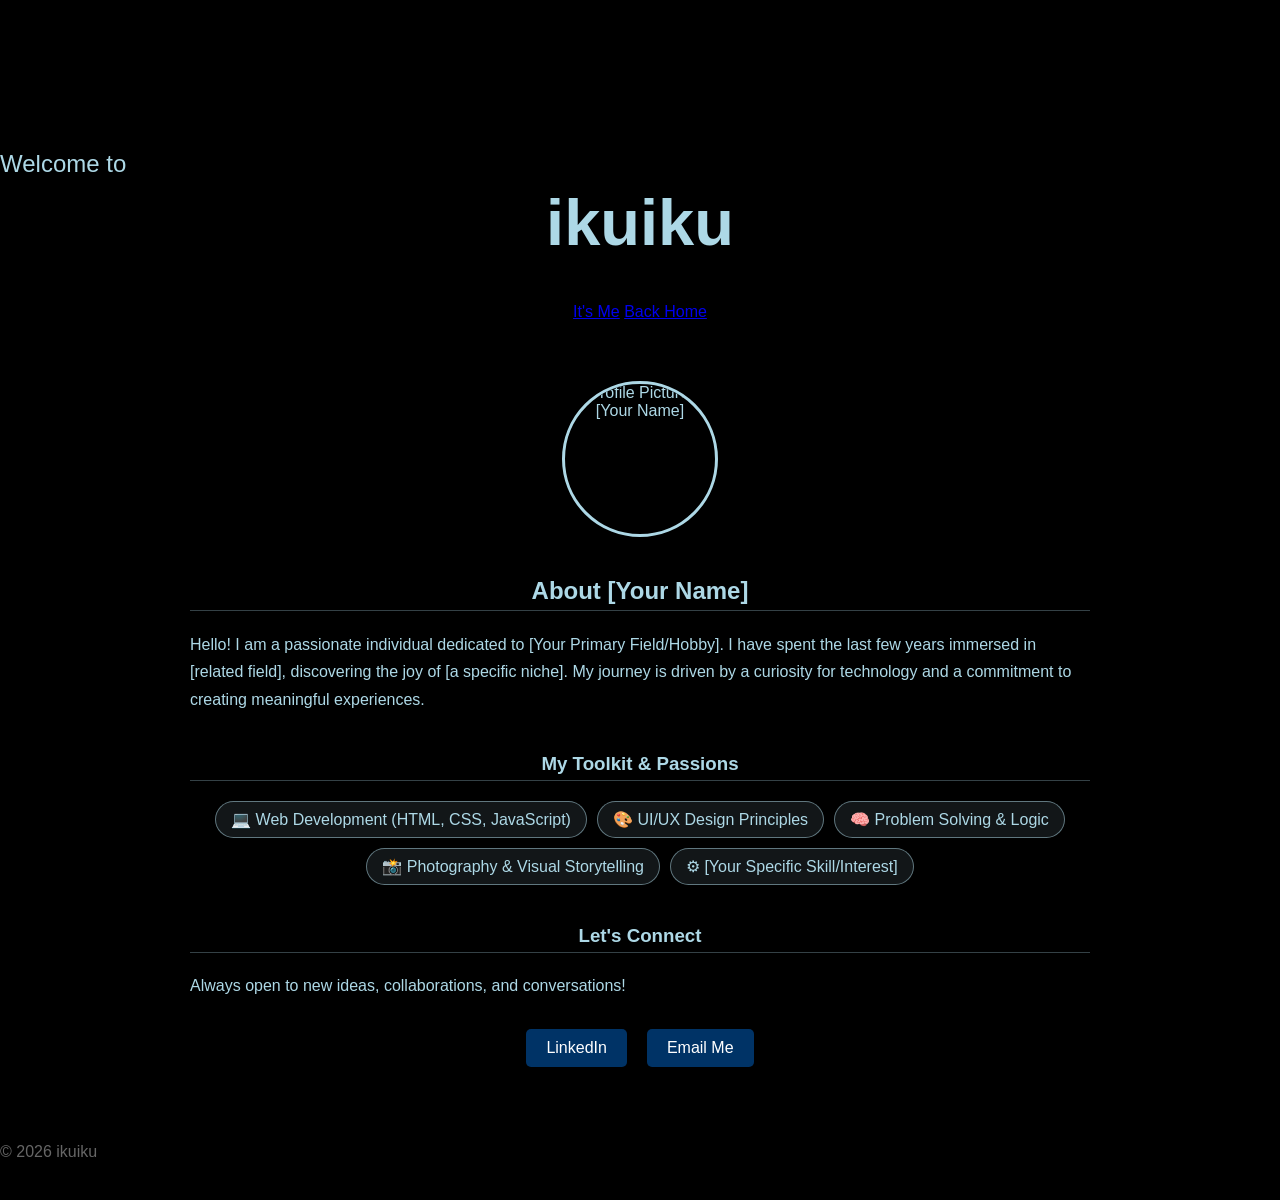
==== its_me.html @ db4c44b7 "updaate 5" ====
<!DOCTYPE html>
<html lang="en">
<head>
    <meta charset="UTF-8">
    <meta name="viewport" content="width=device-width, initial-scale=1.0">
    <title>ikuiku - About Me</title>
    <link rel="stylesheet" href="style.css">
</head>

<body class="dark-mode">
    <!-- HEADER: Consistent navigation across the site -->
    <header>
        <p class="welcome-text">Welcome to</p>
        <h1>ikuiku</h1>
        <nav>
            <a href="its_me.html" class="home-button">It's Me</a>
            <!-- Optional: Add a back button or another link if needed -->
            <a href="index.html">Back Home</a>
        </nav>
    </header>

    <main class="about-main">
        <!-- Profile Section -->
        <section class="profile-section">
            <!-- 🟢 RECOMMENDED: Add a professional photo here -->
            <img src="your_profile_picture.jpg" alt="Profile Picture of [Your Name]" class="profile-img">
            <h2>About [Your Name]</h2>
            <p class="bio">
                Hello! I am a passionate individual dedicated to [Your Primary Field/Hobby]. I have spent the last few years immersed in [related field], discovering the joy of [a specific niche]. My journey is driven by a curiosity for technology and a commitment to creating meaningful experiences.
            </p>
        </section>

        <!-- Skills/Interests Section -->
        <section class="details-section">
            <h3>My Toolkit & Passions</h3>
            <!-- Using an unordered list for scannable information -->
            <ul class="skill-list">
                <li>💻 Web Development (HTML, CSS, JavaScript)</li>
                <li>🎨 UI/UX Design Principles</li>
                <li>🧠 Problem Solving & Logic</li>
                <li>📸 Photography & Visual Storytelling</li>
                <li>⚙ [Your Specific Skill/Interest]</li>
            </ul>
        </section>

        <!-- Goals/Contact Section -->
        <section class="goals-section">
            <h3>Let's Connect</h3>
            <p>Always open to new ideas, collaborations, and conversations!</p>
            <div class="contact-links">
                <!-- Use these links to point to your real profiles -->
                <a href="https://linkedin.com/in/yourprofile" class="social-link">LinkedIn</a>
                <a href="mailto:youremail@example.com" class="social-link">Email Me</a>
            </div>
        </section>
    </main>

    <!-- FOOTER: Consistent copyright -->
    <footer>
        <p>&copy; 2026 ikuiku</p>
    </footer>
</body>
</html>
---- style.css ----
/* ========================================= */
/* GLOBAL STYLES (Base Dark Mode) */
/* ========================================= */

body {
    background-color: black; 
    font-family: Arial, sans-serif;
    text-align: center;
    padding-top: 100px;
    margin: 0; 
    color: #ADD8E6; /* Light Blue text color */
}

/* Header elements remain the same */
header {
    /* Ensures the header elements maintain proper spacing */
    padding: 20px 0;
}

h1 {
    color: #ADD8E6; 
    font-size: 65px; 
    margin-top: 0; 
}

.welcome-text {
    color: #ADD8E6; 
    font-size: 24px; 
    margin-bottom: 0;
}


/* ========================================= */
/* NEW "IT'S ME" PAGE SPECIFIC STYLING */
/* ========================================= */

main.about-main {
    /* Provides a cleaner area for the page content */
    padding: 40px 5%; /* Adds horizontal padding on wider screens */
    max-width: 900px; /* Keeps the content readable by limiting its width */
    margin: 0 auto; /* Centers the main content block */
}

/* Profile Image Styling (Visual Anchor) */
.profile-img {
    width: 150px; /* Standard size for a profile pic */
    height: 150px; /* Makes it a perfect square */
    object-fit: cover; /* Ensures the image covers the area without distortion */
    border-radius: 50%; /* Makes the image perfectly round */
    display: block; /* Forces the image to behave correctly in the layout */
    margin: 0 auto 20px; /* Centers the image and adds spacing below it */
    border: 3px solid #ADD8E6; /* Adds a visual frame/border to the picture */
}

/* Section Headings */
h2, h3 {
    color: #ADD8E6;
    margin-top: 40px;
    border-bottom: 1px solid rgba(173, 216, 230, 0.3); /* Subtle line under titles */
    padding-bottom: 5px;
}

/* Body Text */
p {
    margin-bottom: 20px;
    line-height: 1.7; /* Improves readability for longer paragraphs */
    /* Keep text left-aligned inside the main block for easier reading */
    text-align: left; 
}

/* Skill List Styling */
.skill-list {
    list-style: none; /* Removes default bullet points */
    padding: 0;
    display: flex; /* Arranges items in a row */
    flex-wrap: wrap; /* Allows items to wrap onto the next line if needed */
    justify-content: center; /* Centers the list items */
    gap: 10px; /* Space between the list items */
    margin: 20px auto;
    max-width: fit-content; /* Makes the list itself only take up required space */
}

.skill-list li {
    background-color: rgba(173, 216, 230, 0.1); /* Subtle colored background for each skill chip */
    padding: 8px 15px;
    border-radius: 20px; /* Makes it look like a tag/pill */
    color: #ADD8E6;
    border: 1px solid rgba(173, 216, 230, 0.5); /* Delicate frame around the skill */
    transition: background-color 0.3s;
}

/* Contact Link Styling */
.contact-links {
    margin-top: 30px;
    display: flex;
    justify-content: center;
    gap: 20px;
}

.social-link {
    /* Reuses the button styling but makes it smaller and focused on contact */
    display: inline-block;
    padding: 10px 20px;
    background-color: #003366; /* Deeper blue for contrast */
    color: white;
    text-decoration: none;
    border-radius: 5px;
    transition: background-color 0.3s;
}

.social-link:hover {
    background-color: #0055AA;
}

/* Footer remains consistent */
footer {
    background-color: black; /* Reinforces the page background */
    color: #666;
    padding: 15px 0;
}
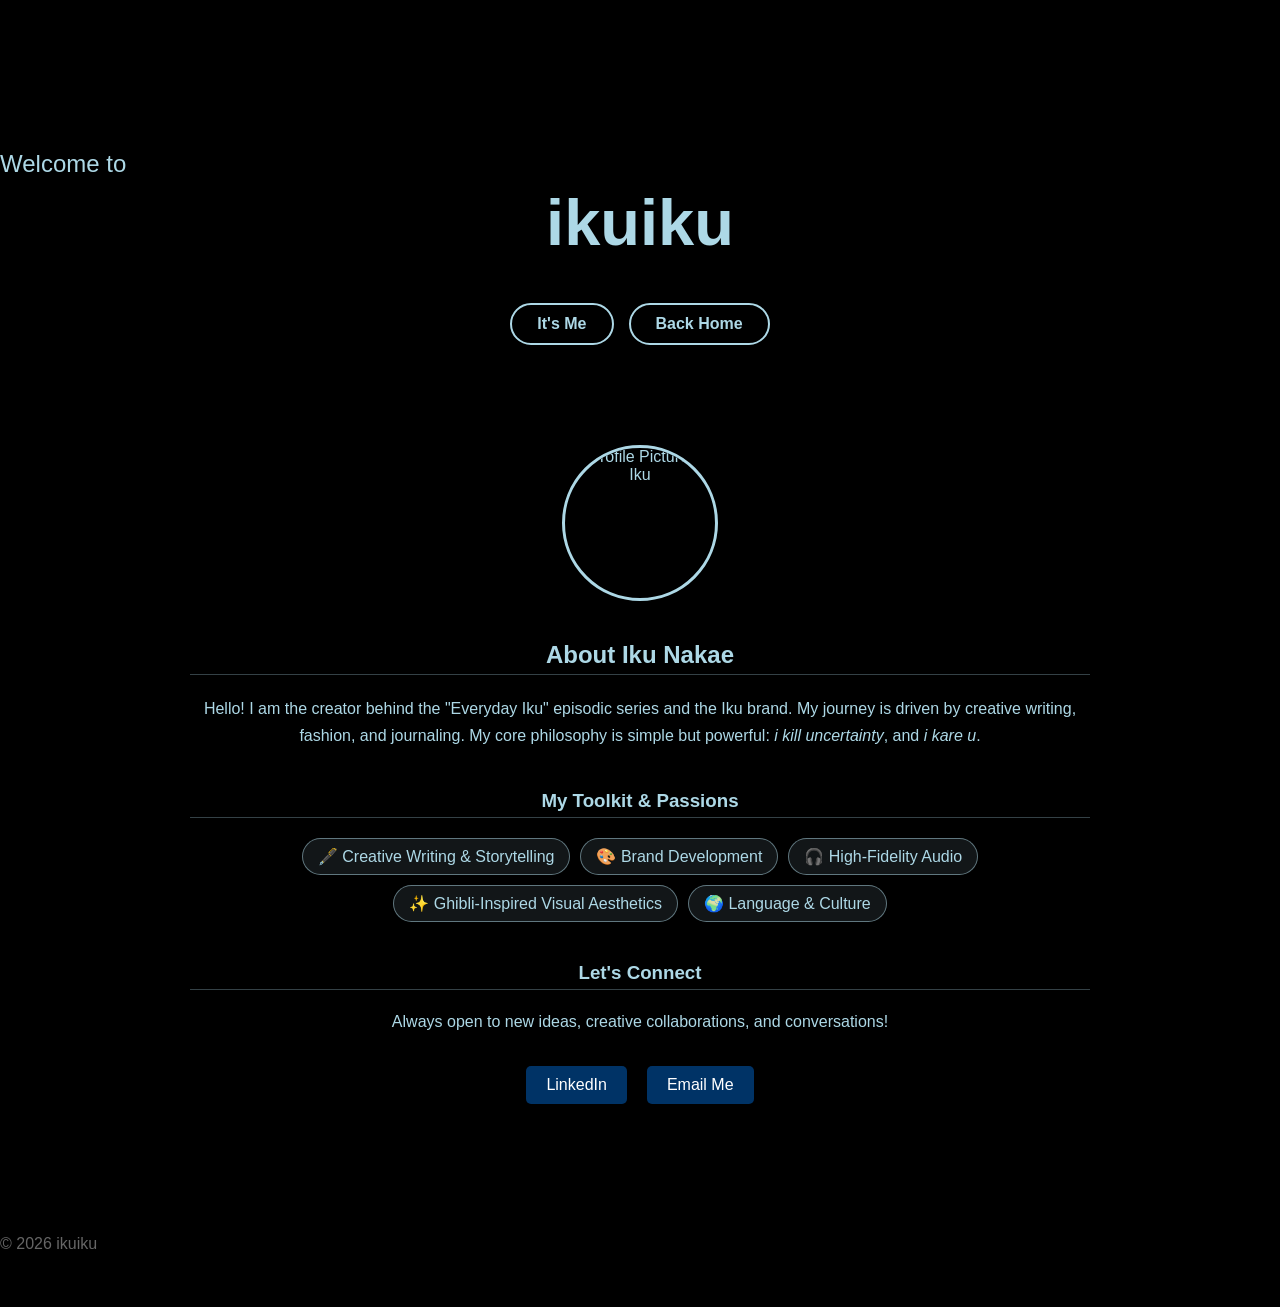
==== commit feca8470: "update 6 (Gemini)" ====
--- a/its_me.html
+++ b/its_me.html
@@ -8,56 +8,47 @@
 </head>
 
 <body class="dark-mode">
-    <!-- HEADER: Consistent navigation across the site -->
     <header>
         <p class="welcome-text">Welcome to</p>
         <h1>ikuiku</h1>
         <nav>
             <a href="its_me.html" class="home-button">It's Me</a>
-            <!-- Optional: Add a back button or another link if needed -->
             <a href="index.html">Back Home</a>
         </nav>
     </header>
 
     <main class="about-main">
-        <!-- Profile Section -->
         <section class="profile-section">
-            <!-- 🟢 RECOMMENDED: Add a professional photo here -->
-            <img src="your_profile_picture.jpg" alt="Profile Picture of [Your Name]" class="profile-img">
-            <h2>About [Your Name]</h2>
+            <img src="iku_profile.jpg" alt="Profile Picture of Iku" class="profile-img">
+            <h2>About Iku Nakae</h2>
             <p class="bio">
-                Hello! I am a passionate individual dedicated to [Your Primary Field/Hobby]. I have spent the last few years immersed in [related field], discovering the joy of [a specific niche]. My journey is driven by a curiosity for technology and a commitment to creating meaningful experiences.
+                Hello! I am the creator behind the "Everyday Iku" episodic series and the Iku brand. My journey is driven by creative writing, fashion, and journaling. My core philosophy is simple but powerful: <em>i kill uncertainty</em>, and <em>i kare u</em>.
             </p>
         </section>
 
-        <!-- Skills/Interests Section -->
         <section class="details-section">
             <h3>My Toolkit & Passions</h3>
-            <!-- Using an unordered list for scannable information -->
             <ul class="skill-list">
-                <li>💻 Web Development (HTML, CSS, JavaScript)</li>
-                <li>🎨 UI/UX Design Principles</li>
-                <li>🧠 Problem Solving & Logic</li>
-                <li>📸 Photography & Visual Storytelling</li>
-                <li>⚙ [Your Specific Skill/Interest]</li>
+                <li>🖋️ Creative Writing & Storytelling</li>
+                <li>🎨 Brand Development</li>
+                <li>🎧 High-Fidelity Audio</li>
+                <li>✨ Ghibli-Inspired Visual Aesthetics</li>
+                <li>🌍 Language & Culture</li>
             </ul>
         </section>
 
-        <!-- Goals/Contact Section -->
         <section class="goals-section">
             <h3>Let's Connect</h3>
-            <p>Always open to new ideas, collaborations, and conversations!</p>
+            <p>Always open to new ideas, creative collaborations, and conversations!</p>
             <div class="contact-links">
-                <!-- Use these links to point to your real profiles -->
-                <a href="https://linkedin.com/in/yourprofile" class="social-link">LinkedIn</a>
-                <a href="mailto:youremail@example.com" class="social-link">Email Me</a>
+                <a href="https://linkedin.com/" class="social-link">LinkedIn</a>
+                <a href="mailto:hello@example.com" class="social-link">Email Me</a>
             </div>
         </section>
     </main>
 
-    <!-- FOOTER: Consistent copyright -->
     <footer>
         <p>&copy; 2026 ikuiku</p>
     </footer>
 </body>
-</html>
+</html>
--- a/style.css
+++ b/style.css
@@ -11,9 +11,8 @@
     color: #ADD8E6; /* Light Blue text color */
 }
 
-/* Header elements remain the same */
+/* Header elements */
 header {
-    /* Ensures the header elements maintain proper spacing */
     padding: 20px 0;
 }
 
@@ -29,64 +28,97 @@
     margin-bottom: 0;
 }
 
+/* ========================================= */
+/* NAVIGATION STYLING (NEWLY ADDED) */
+/* ========================================= */
+nav {
+    margin-top: 20px;
+    margin-bottom: 40px;
+    display: flex;
+    justify-content: center;
+    gap: 15px;
+}
+
+nav a {
+    display: inline-block;
+    padding: 10px 25px;
+    color: #ADD8E6;
+    text-decoration: none;
+    border: 2px solid #ADD8E6;
+    border-radius: 25px;
+    font-weight: bold;
+    transition: all 0.3s ease;
+}
+
+nav a:hover {
+    background-color: #ADD8E6;
+    color: black;
+}
 
 /* ========================================= */
-/* NEW "IT'S ME" PAGE SPECIFIC STYLING */
+/* "IT'S ME" PAGE SPECIFIC STYLING */
 /* ========================================= */
 
 main.about-main {
-    /* Provides a cleaner area for the page content */
-    padding: 40px 5%; /* Adds horizontal padding on wider screens */
-    max-width: 900px; /* Keeps the content readable by limiting its width */
-    margin: 0 auto; /* Centers the main content block */
+    padding: 40px 5%; 
+    max-width: 900px; 
+    margin: 0 auto; 
 }
 
 /* Profile Image Styling (Visual Anchor) */
 .profile-img {
-    width: 150px; /* Standard size for a profile pic */
-    height: 150px; /* Makes it a perfect square */
-    object-fit: cover; /* Ensures the image covers the area without distortion */
-    border-radius: 50%; /* Makes the image perfectly round */
-    display: block; /* Forces the image to behave correctly in the layout */
-    margin: 0 auto 20px; /* Centers the image and adds spacing below it */
-    border: 3px solid #ADD8E6; /* Adds a visual frame/border to the picture */
+    width: 150px; 
+    height: 150px; 
+    object-fit: cover; 
+    border-radius: 50%; 
+    display: block; 
+    margin: 0 auto 20px; 
+    border: 3px solid #ADD8E6; 
 }
 
 /* Section Headings */
 h2, h3 {
     color: #ADD8E6;
     margin-top: 40px;
-    border-bottom: 1px solid rgba(173, 216, 230, 0.3); /* Subtle line under titles */
+    border-bottom: 1px solid rgba(173, 216, 230, 0.3); 
     padding-bottom: 5px;
 }
 
 /* Body Text */
 p {
     margin-bottom: 20px;
-    line-height: 1.7; /* Improves readability for longer paragraphs */
-    /* Keep text left-aligned inside the main block for easier reading */
+    line-height: 1.7; 
     text-align: left; 
+}
+
+/* Specific centering for main index text */
+main p {
+    text-align: center;
 }
 
 /* Skill List Styling */
 .skill-list {
-    list-style: none; /* Removes default bullet points */
+    list-style: none; 
     padding: 0;
-    display: flex; /* Arranges items in a row */
-    flex-wrap: wrap; /* Allows items to wrap onto the next line if needed */
-    justify-content: center; /* Centers the list items */
-    gap: 10px; /* Space between the list items */
+    display: flex; 
+    flex-wrap: wrap; 
+    justify-content: center; 
+    gap: 10px; 
     margin: 20px auto;
-    max-width: fit-content; /* Makes the list itself only take up required space */
+    max-width: fit-content; 
 }
 
 .skill-list li {
-    background-color: rgba(173, 216, 230, 0.1); /* Subtle colored background for each skill chip */
+    background-color: rgba(173, 216, 230, 0.1); 
     padding: 8px 15px;
-    border-radius: 20px; /* Makes it look like a tag/pill */
+    border-radius: 20px; 
     color: #ADD8E6;
-    border: 1px solid rgba(173, 216, 230, 0.5); /* Delicate frame around the skill */
+    border: 1px solid rgba(173, 216, 230, 0.5); 
     transition: background-color 0.3s;
+}
+
+.skill-list li:hover {
+    background-color: rgba(173, 216, 230, 0.3);
 }
 
 /* Contact Link Styling */
@@ -98,10 +130,9 @@
 }
 
 .social-link {
-    /* Reuses the button styling but makes it smaller and focused on contact */
     display: inline-block;
     padding: 10px 20px;
-    background-color: #003366; /* Deeper blue for contrast */
+    background-color: #003366; 
     color: white;
     text-decoration: none;
     border-radius: 5px;
@@ -112,9 +143,10 @@
     background-color: #0055AA;
 }
 
-/* Footer remains consistent */
+/* Footer */
 footer {
-    background-color: black; /* Reinforces the page background */
+    background-color: black; 
     color: #666;
-    padding: 15px 0;
-}
+    padding: 30px 0;
+    margin-top: 40px;
+}
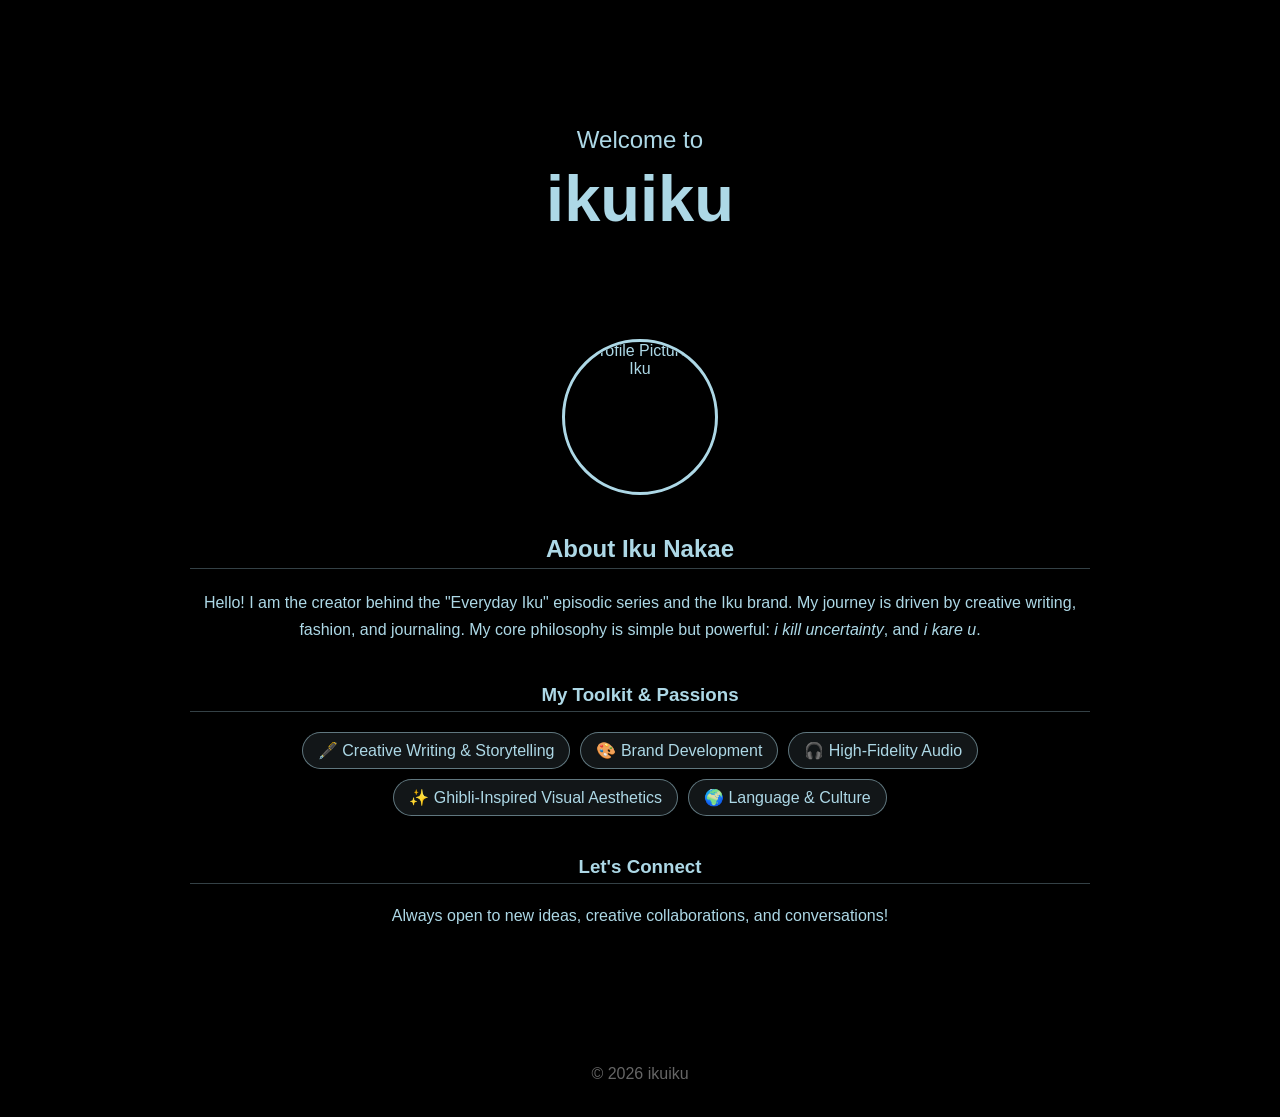
==== commit 5fbd0a0d: "update 7 (Gemini)" ====
--- a/its_me.html
+++ b/its_me.html
@@ -11,10 +11,6 @@
     <header>
         <p class="welcome-text">Welcome to</p>
         <h1>ikuiku</h1>
-        <nav>
-            <a href="its_me.html" class="home-button">It's Me</a>
-            <a href="index.html">Back Home</a>
-        </nav>
     </header>
 
     <main class="about-main">
@@ -40,10 +36,6 @@
         <section class="goals-section">
             <h3>Let's Connect</h3>
             <p>Always open to new ideas, creative collaborations, and conversations!</p>
-            <div class="contact-links">
-                <a href="https://linkedin.com/" class="social-link">LinkedIn</a>
-                <a href="mailto:hello@example.com" class="social-link">Email Me</a>
-            </div>
         </section>
     </main>
 
--- a/style.css
+++ b/style.css
@@ -14,22 +14,28 @@
 /* Header elements */
 header {
     padding: 20px 0;
+    display: flex;
+    flex-direction: column;
+    align-items: center; /* Ensures header contents are centered */
 }
 
 h1 {
     color: #ADD8E6; 
     font-size: 65px; 
     margin-top: 0; 
+    text-align: center;
 }
 
 .welcome-text {
     color: #ADD8E6; 
     font-size: 24px; 
-    margin-bottom: 0;
+    margin: 0 auto; /* Strict centering */
+    text-align: center; /* Strict centering */
+    display: block;
 }
 
 /* ========================================= */
-/* NAVIGATION STYLING (NEWLY ADDED) */
+/* NAVIGATION STYLING */
 /* ========================================= */
 nav {
     margin-top: 20px;
@@ -82,18 +88,14 @@
     margin-top: 40px;
     border-bottom: 1px solid rgba(173, 216, 230, 0.3); 
     padding-bottom: 5px;
+    text-align: center;
 }
 
 /* Body Text */
 p {
     margin-bottom: 20px;
     line-height: 1.7; 
-    text-align: left; 
-}
-
-/* Specific centering for main index text */
-main p {
-    text-align: center;
+    text-align: center; /* Changed to center for better flow with the new layout */
 }
 
 /* Skill List Styling */
@@ -121,32 +123,18 @@
     background-color: rgba(173, 216, 230, 0.3);
 }
 
-/* Contact Link Styling */
-.contact-links {
-    margin-top: 30px;
-    display: flex;
-    justify-content: center;
-    gap: 20px;
-}
-
-.social-link {
-    display: inline-block;
-    padding: 10px 20px;
-    background-color: #003366; 
-    color: white;
-    text-decoration: none;
-    border-radius: 5px;
-    transition: background-color 0.3s;
-}
-
-.social-link:hover {
-    background-color: #0055AA;
-}
-
 /* Footer */
 footer {
     background-color: black; 
     color: #666;
     padding: 30px 0;
     margin-top: 40px;
+    display: flex;
+    justify-content: center; /* Strict centering */
+    align-items: center; /* Strict centering */
+}
+
+footer p {
+    margin: 0;
+    text-align: center;
 }
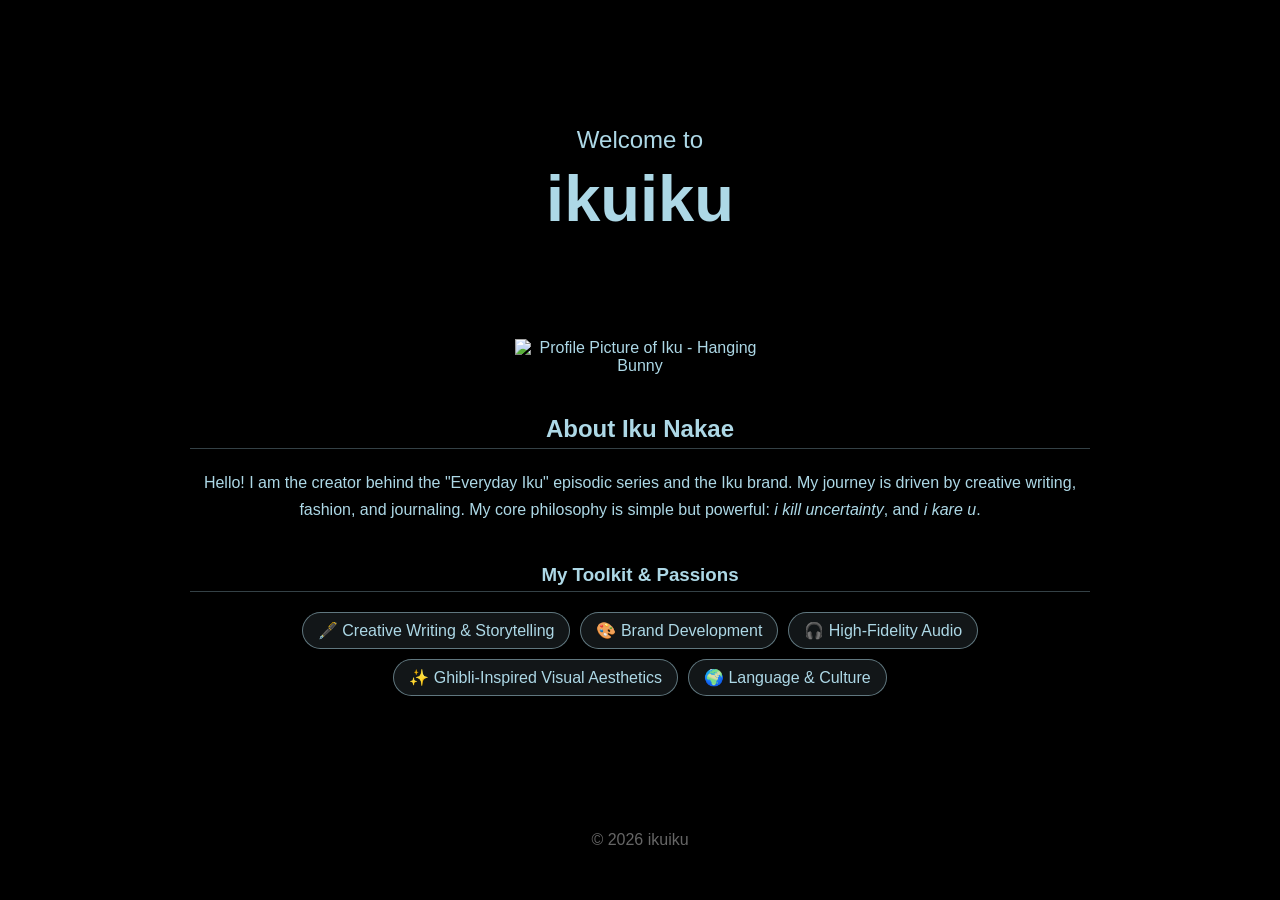
==== commit 9a32feb2: "update 7 (Gemini)" ====
--- a/its_me.html
+++ b/its_me.html
@@ -15,7 +15,7 @@
 
     <main class="about-main">
         <section class="profile-section">
-            <img src="iku_profile.jpg" alt="Profile Picture of Iku" class="profile-img">
+            <img src="https://image.api.playstation.com/vulcan/ap/rnd/202311/0819/fb19d45136ff707be86b4648edbb30c6a2512f43b6798835.png" alt="Profile Picture of Iku - Hanging Bunny" class="profile-img">
             <h2>About Iku Nakae</h2>
             <p class="bio">
                 Hello! I am the creator behind the "Everyday Iku" episodic series and the Iku brand. My journey is driven by creative writing, fashion, and journaling. My core philosophy is simple but powerful: <em>i kill uncertainty</em>, and <em>i kare u</em>.
@@ -33,11 +33,7 @@
             </ul>
         </section>
 
-        <section class="goals-section">
-            <h3>Let's Connect</h3>
-            <p>Always open to new ideas, creative collaborations, and conversations!</p>
-        </section>
-    </main>
+        </main>
 
     <footer>
         <p>&copy; 2026 ikuiku</p>
--- a/style.css
+++ b/style.css
@@ -73,13 +73,12 @@
 
 /* Profile Image Styling (Visual Anchor) */
 .profile-img {
-    width: 150px; 
-    height: 150px; 
-    object-fit: cover; 
-    border-radius: 50%; 
+    width: 250px; /* Increased size to accommodate the complex image */
+    height: auto; /* Allow height to scale naturally with width */
+    object-fit: contain; /* Ensures the entire image is visible, even if it's not square */
     display: block; 
-    margin: 0 auto 20px; 
-    border: 3px solid #ADD8E6; 
+    margin: 0 auto 20px; /* Centers the image and adds spacing below it */
+    /* 🟢 MODIFICATION: Circle border and radius removed for new image format */
 }
 
 /* Section Headings */
@@ -95,7 +94,7 @@
 p {
     margin-bottom: 20px;
     line-height: 1.7; 
-    text-align: center; /* Changed to center for better flow with the new layout */
+    text-align: center; 
 }
 
 /* Skill List Styling */
